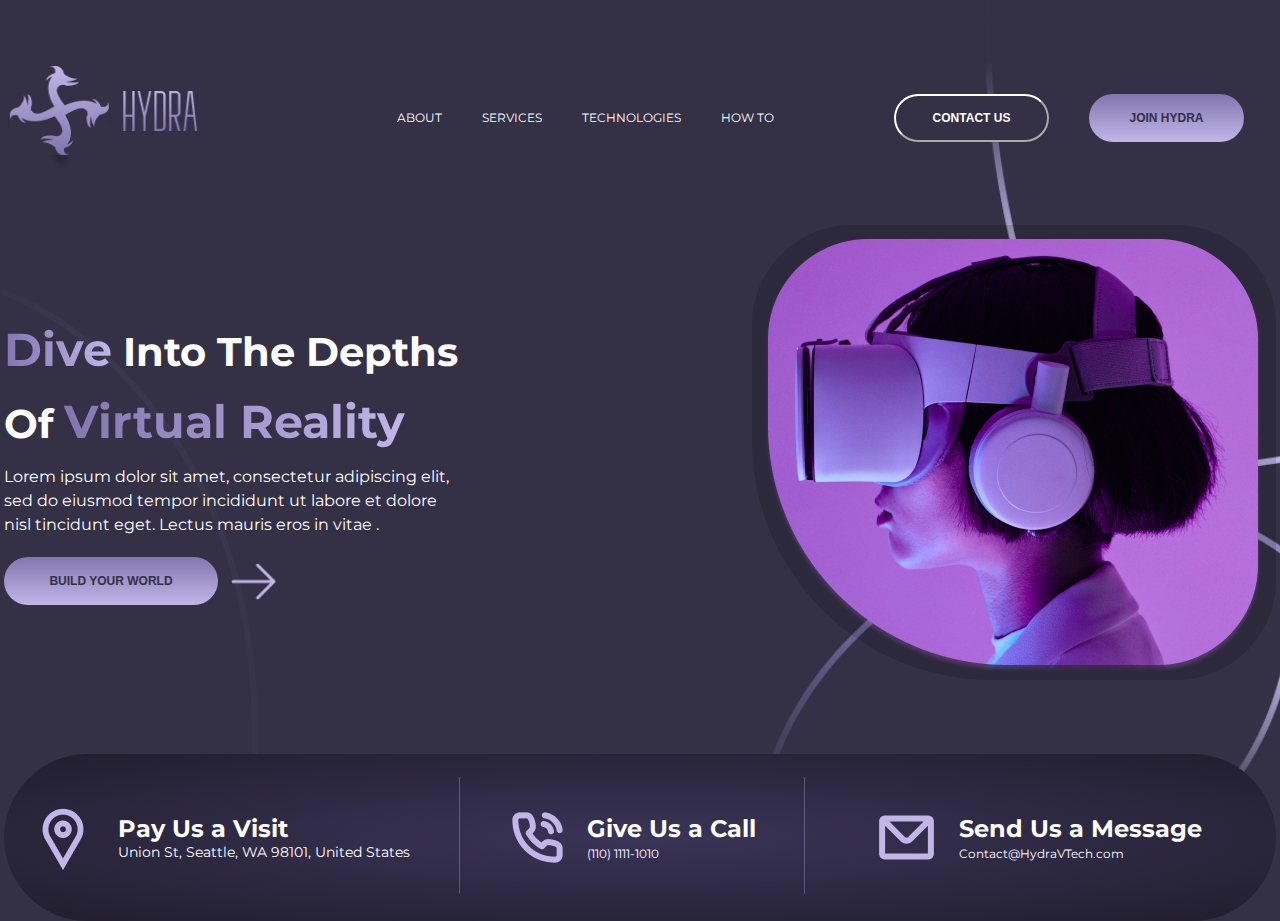
==== Hydra Landing Page/index.html @ 15c584d6 "HomeWork_7" ====
<!DOCTYPE html>
<html lang="en">

<head>
    <meta charset="UTF-8">
    <meta http-equiv="X-UA-Compatible" content="IE=edge">
    <meta name="viewport" content="width=device-width, initial-scale=1.0">
    <link rel="stylesheet" href="./css/normalize.css">
    <link rel="stylesheet" href="./css/style.css">
    <link rel="preconnect" href="https://fonts.gstatic.com" crossorigin>
    <link href="https://fonts.googleapis.com/css2?family=Montserrat:wght@400;700&display=swap" rel="stylesheet">
    <title>Hydra</title>
</head>

<body>
    <div class="background">
        <div class="container">
            <header class="header">
                <img class="logo" src="./assets/icon/Logo_Name.png" alt="Logo_Name">
                <nav class="nav">
                    <ul class="menu">
                        <li class="li">
                            <a class="link" href="#">ABOUT</a>
                        </li>
                        <li class="li">
                            <a class="link" href="#">SERVICES</a>
                        </li>
                        <li class="li">
                            <a class="link" href="#">TECHNOLOGIES</a>
                        </li>
                        <li class="li">
                            <a class="link" href="#">HOW TO</a>
                        </li>
                    </ul>
                </nav>
                <button class="button button1">CONTACT US</button>
                <button class="button button2">JOIN HYDRA</button>
                <div class="hamburger-button">
                    <img src="./assets/icon/Hamburger-Button.png" alt="hamburger-button">
                </div>
            </header>
            <main class="title">
                <h1 class="name-text1"> <span class="name-text2"> Dive</span> Into The Depths</h1>
                <h2 class="name1 name-text1">Of <span class="name-text2">Virtual Reality</span></h2>
                <p class="text">Lorem ipsum dolor sit amet, consectetur adipiscing elit,<br>
                    sed do eiusmod tempor incididunt ut labore et dolore <br>
                    nisl tincidunt eget. Lectus mauris eros in vitae .</p>
                <div class="button-arrow">
                    <button class="button3">BUILD YOUR WORLD</button>
                    <img class="arrow" src="./assets/icon/arrow-small-right1.png" alt="arrow">
                </div>
            </main>
            <div class="pict">
                <img src="./assets/Mask_group_shadow.png" alt="Mask">
            </div>
            <footer class="footer">
                <div class="circle">
                    <img src="./assets/icon/chevron-circle-left.png" alt="circle-left">
                </div>
                <div class="ft location">
                    <img class="icon-loc" src="./assets/icon/Location-Icon.png" alt="location">
                    <div class=" contact address_contact">
                        <h3 class="h3">Pay Us a Visit</h3>
                        <p class="address">Union St, Seattle, WA 98101, United States</p>
                    </div>
                </div>
                <div class="vector">
                    <img src="./assets/Vector5.png" alt="line">
                </div>
                <div class="ft phone">
                    <img src="./assets/icon/phone-call.png" alt="phone">
                    <div class="contact phone_contact">
                        <h3 class="h3">Give Us a Call</h3>
                        <a class="link" href="tel:+111011111010">(110) 1111-1010</a>
                    </div>
                </div>
                <div class="vector">
                    <img src="./assets/Vector5.png" alt="line">
                </div>
                <div class="ft contact mail">
                    <img src="./assets/icon/mail.png" alt="mail">
                    <div class="contact mail_contact">
                        <h3 class="h3">Send Us a Message</h3>
                        <a class="link" href="Contact@HydraVTech.com">Contact@HydraVTech.com</a>
                    </div>
                </div>
                <div class="circle">
                    <img src="./assets/icon/chevron-circle-right.png" alt="circle-right">
                </div>
            </footer>
        </div>
    </div>
</body>

</html>
---- Hydra Landing Page/css/style.css ----
*{
    /* border: 1px solid red; */
    box-sizing: border-box;
    margin: 0px;
    padding: 0px;
}
body {
    background-color: #343045;
    font-family: 'Montserrat', sans-serif;
    color: #ffffff;
}
.background {
    background-image: url('../assets/Line.png');
    background-size: cover;
    background-repeat: no-repeat;
}
.container {
    width: 1272px;
    height: 100vh;
	margin: 0 auto;
    display: grid;
    grid-template-columns: 1fr 1fr;
    grid-template-rows: 25% 1fr 20%;
    justify-content: center;
}
.header {
    grid-area: 1/1/2/3;
    display: flex;
    align-items: center;
    margin-top: 10px;
}
.logo {
    width: 193px;
    height: 103px;
}
.menu {
    list-style: none;
	padding: 0;
	margin: 0;
	display: flex;
    margin-right: 80px;
    margin-left: 200px;
}
.li {
    display: flex;
    margin-right: 40px;
}
.link {
	color: #ffffff;
	text-decoration: none;
	text-transform: none;
    font-weight: bold;
	font-size: 12px;
    font-weight: 400;
}
.button1{
    width: 155px;
    height: 48px;
    margin-right: 40px;
    border-radius: 40px;
    font-size: 12px;
    font-weight: bold;
    color: #FFFF;
    background-color: #343045;
    border-color: white;
}
.button2{
    width: 155px;
    height: 48px;
    border-radius: 40px;
    font-size: 12px;
    font-weight: bold;
    color: #343045;
    background-image:linear-gradient(#8176AF, #C0B7E8);
    border-color: #343045;
    border: none;
}
.hamburger-button {
    display: none;
}
.title {
    grid-area: 2/1/3/2;
    justify-self: start;
    align-self: center;
    color: #ffffff;
    display: grid;
    grid-template-columns: 1fr;
    grid-template-rows: repeat(4,1fr);
    margin-bottom: 50px;
}
.pict {
    grid-area: 2/2/3/3;
    justify-self: end;
    align-self: center;
    margin-bottom: 70px;
}
.text {
    font-size: 16px;
    line-height: 1.5em;
}
.name-text1 {
    font-size: 40px;
}
.name-text2 {
    font-size: 46px;
    background-color: #3A3456;
    background-image: linear-gradient(90deg, #8176AF, #C0B7E8);
    -webkit-background-clip: text;
    -webkit-text-fill-color: transparent;
    background-clip: text;
}
.button3{
    width: 214px;
    height: 48px;
    border-radius: 40px;
    font-size: 12px;
    font-weight: bold;
    color: #343045;
    background-image:linear-gradient(#8176AF, #C0B7E8);
    border: none;
}
.button-arrow {
    display: grid;
    grid-template-columns: 1fr 1fr;
    margin-top: 20px;
}
.arrow {
    height: 48px;
}
.footer {
    grid-area: 3/1/4/3;
    justify-self: center;
    display: flex;
    justify-content: space-around;
    align-items: center;
    background-image: radial-gradient(#3A3456,#211E2E);
    border-radius: 90px;
    width: 1272px;
    height: 167px;
}
.mail {
    margin-right: 50px;
}
.contact {
    margin-left: 20px;
}
.h3 {
    font-size: 24px;
}
.address {
    font-size: 14px;
}
.ft {
    display: flex;
    align-items: center;
}
.circle {
    display: none;
}
img {
    max-width: 100%;
}

@media screen and (max-width:480px) {
    .background {
        background-image: url('../assets/Line1.png');
        background-repeat: no-repeat;
        background-size: cover;
    }
    .container {
        width: 460px;
        height: 100vh;
        margin: 10px;
        display: grid;
        grid-template-columns: 1fr;
        grid-template-rows: 1fr 1fr 1fr 1fr;
    }
    .header {
        grid-area: 1/1/2/2;
        width: 480px;
        justify-self: center;
        align-self: center;
        display: flex;
        justify-content: space-between;
        align-items: center;
        margin-top: 30px;
    }
    .nav {
        display: none;
    }
    .button {
        display: none;
    }
    .hamburger-button {
        display: flex;
        justify-self: flex-end;
        width: 45px;
        height: 35px;
    }
    .pict {
        grid-area: 2/1/3/2;
        justify-self: center;
        align-self: center;
        margin: 30px;
    }
    .title {
        grid-area: 3/1/4/2;
        justify-self: center;
        align-self: center;
        color: #ffffff;
        display: grid;
        grid-template-columns: 1fr;
        grid-template-rows: repeat(3,1fr);
    }
    .name1 {
        margin-left: 30px;
    }
    .text {
        display: none;
    }
    .footer {
        grid-area: 4/1/5/2;
        width: 110vw;
        justify-content: space-around;
    }
    .mail {
        display: none;
    }
    .phone {
        display: none;
    }
    .icon-loc {
        margin-left: 5px;
    }
    .address {
        font-size: 16px;
        margin: 0px;
    }
    .vector {
        display: none;
    }
    .circle {
        display: flex;
        margin: 20px;
    }
    .h3 {
        display: none;
    }
    .button-arrow {
        display: grid;
        grid-template-columns: 1fr;
        margin-top: 20px;
    }
    .button3{
        width: 360px;
        height: 68px;
        font-size: 18px;
        justify-self: center;
    }
    .arrow {
        display: none;
    }

}
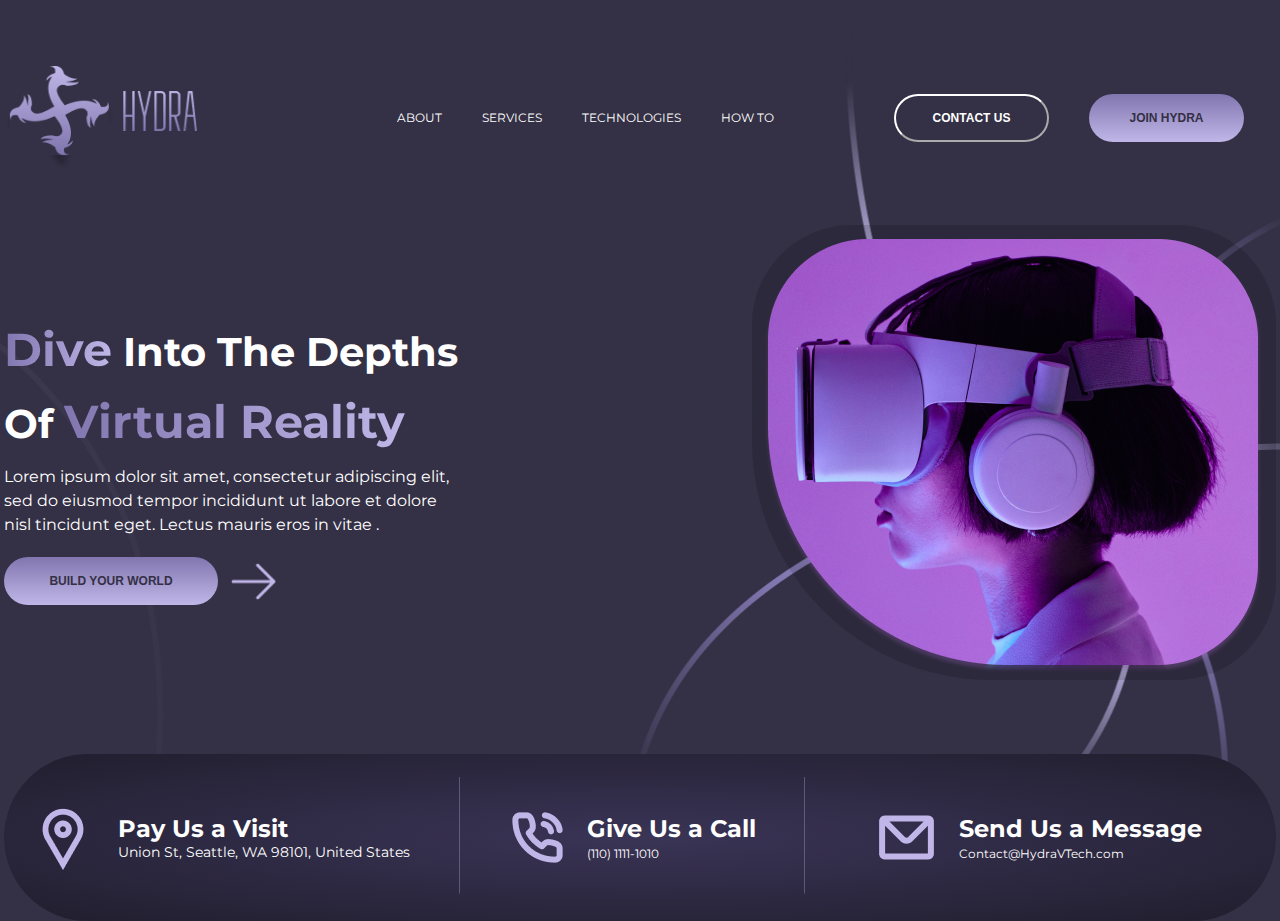
==== commit 4f11c108: "small edits" ====
--- a/Hydra Landing Page/index.html
+++ b/Hydra Landing Page/index.html
@@ -19,16 +19,16 @@
                 <img class="logo" src="./assets/icon/Logo_Name.png" alt="Logo_Name">
                 <nav class="nav">
                     <ul class="menu">
-                        <li class="li">
+                        <li class="menu-item">
                             <a class="link" href="#">ABOUT</a>
                         </li>
-                        <li class="li">
+                        <li class="menu-item">
                             <a class="link" href="#">SERVICES</a>
                         </li>
-                        <li class="li">
+                        <li class="menu-item">
                             <a class="link" href="#">TECHNOLOGIES</a>
                         </li>
-                        <li class="li">
+                        <li class="menu-item">
                             <a class="link" href="#">HOW TO</a>
                         </li>
                     </ul>
--- a/Hydra Landing Page/css/style.css
+++ b/Hydra Landing Page/css/style.css
@@ -11,8 +11,9 @@
 }
 .background {
     background-image: url('../assets/Line.png');
-    background-size: cover;
+    background-size:auto;
     background-repeat: no-repeat;
+    background-position: center;
 }
 .container {
     width: 1272px;
@@ -41,7 +42,7 @@
     margin-right: 80px;
     margin-left: 200px;
 }
-.li {
+.menu-item {
     display: flex;
     margin-right: 40px;
 }
@@ -165,10 +166,10 @@
     .background {
         background-image: url('../assets/Line1.png');
         background-repeat: no-repeat;
-        background-size: cover;
+        background-size: contain;
     }
     .container {
-        width: 460px;
+        max-width: 460px;
         height: 100vh;
         margin: 10px;
         display: grid;
@@ -177,7 +178,7 @@
     }
     .header {
         grid-area: 1/1/2/2;
-        width: 480px;
+        width: 100vw;
         justify-self: center;
         align-self: center;
         display: flex;
